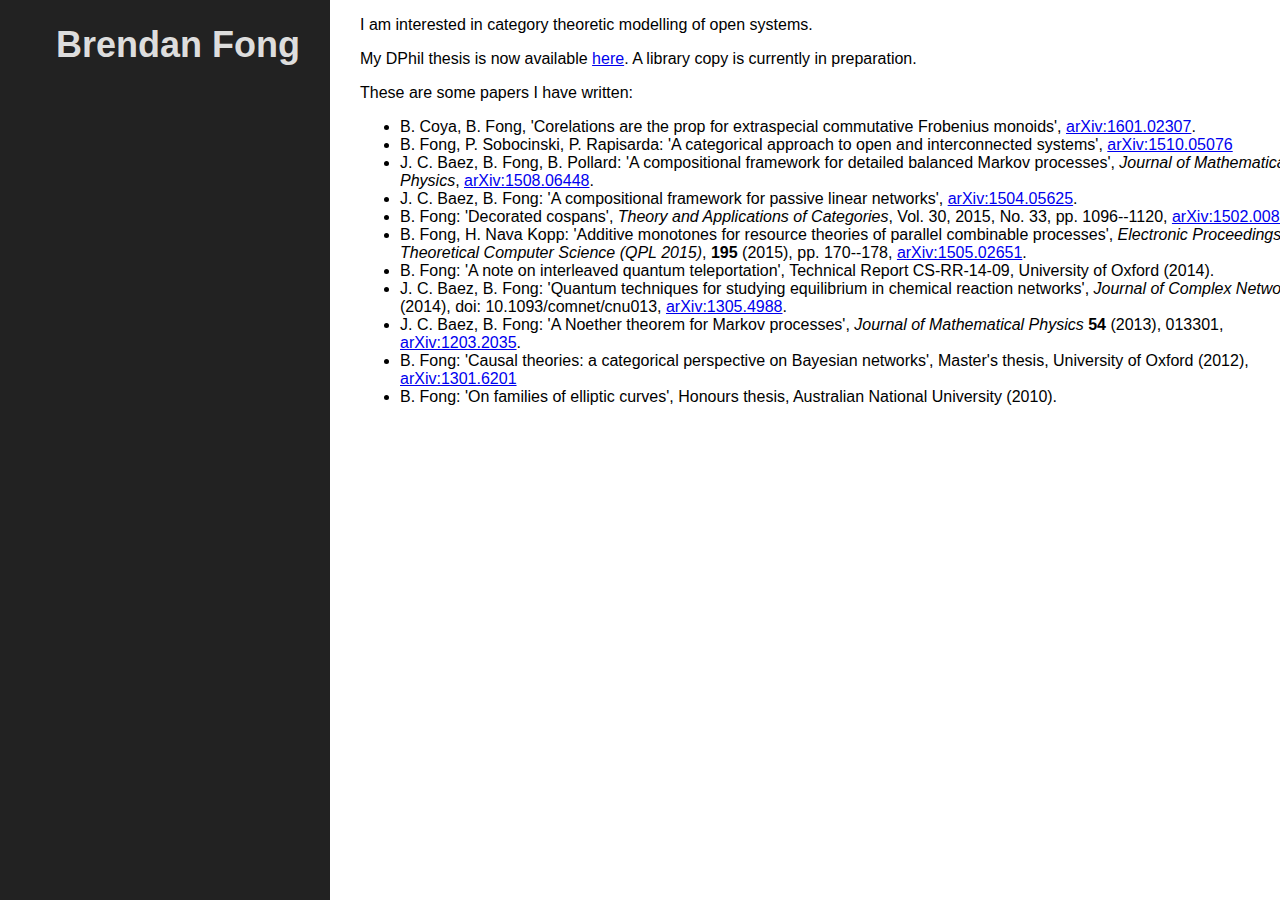
==== index.html @ c8c4e105 "added link to dphil thesis on john's website" ====
<!DOCTYPE html>
<html>
<head>
<title>Brendan Fong</title>
<meta charset="utf-8"/>
<link rel="stylesheet" type="text/css" href="main.css">
<script>
  (function(i,s,o,g,r,a,m){i['GoogleAnalyticsObject']=r;i[r]=i[r]||function(){
  (i[r].q=i[r].q||[]).push(arguments)},i[r].l=1*new Date();a=s.createElement(o),
  m=s.getElementsByTagName(o)[0];a.async=1;a.src=g;m.parentNode.insertBefore(a,m)
  })(window,document,'script','//www.google-analytics.com/analytics.js','ga');

  ga('create', 'UA-71094981-1', 'auto');
  ga('send', 'pageview');

</script>
</head>
<body>
<div class="container">
	<div class="nav">
		<h1>Brendan Fong</h1>
<!--		<p>
		<ul>
			<li>About</li>
			<li>Research</li>
			<li>Papers</li>
		</ul>
		</p> -->
	</div>
	<div class="main">
		<p>
		I am interested in category theoretic modelling of open systems.
		</p>

		<p>
		My DPhil thesis is now available <a
		href="http://math.ucr.edu/home/baez/thesis_fong.pdf">here</a>.
		A library copy is currently in preparation.
		</p>
		<p>
		These are some papers I have written:
		</p>
<ul>
  <li> 
  B. Coya, B. Fong, 'Corelations are the prop for extraspecial
  commutative Frobenius monoids',
  <a href="http://arxiv.org/abs/1601.02307">arXiv:1601.02307</a>.
  </li>

  <li> 
  B. Fong, P. Sobocinski, P. Rapisarda: 'A categorical approach to
  open and interconnected systems',
  <a href="http://arxiv.org/abs/1510.05076">arXiv:1510.05076</a>
  </li>

  <li> 
  J. C. Baez, B. Fong, B. Pollard: 'A compositional framework for
  detailed balanced Markov processes', 
  <em>Journal of Mathematical Physics</em>,
  <a href="http://arxiv.org/abs/1508.06448">arXiv:1508.06448</a>.
  </li>

  <li> 
  J. C. Baez, B. Fong: 'A compositional framework for passive linear
  networks',
  <a href="http://arxiv.org/abs/1504.05625">arXiv:1504.05625</a>.
  </li>

  <li> 
  B. Fong: 'Decorated cospans', 
  <em>Theory and Applications of Categories</em>, 
  Vol. 30, 2015, No. 33, pp. 1096--1120,
  <a href="http://arxiv.org/abs/1502.00872">arXiv:1502.00872</a>.
  </li>

  <li> 
  B. Fong, H. Nava Kopp: 'Additive monotones for resource theories of
  parallel combinable processes', 
  <em>Electronic Proceedings in Theoretical Computer Science (QPL 2015)</em>,
  <b>195</b> (2015), pp. 170--178,
  <a href="http://arxiv.org/abs/1505.02651">arXiv:1505.02651</a>.
  </li>

  <li> 
  B. Fong: 'A note on interleaved quantum teleportation', 
  Technical Report CS-RR-14-09, University of Oxford (2014).
  </li>
  
  <li> 
  J. C. Baez, B. Fong: 'Quantum techniques for studying equilibrium 
  in chemical reaction networks', 
  <em>Journal of Complex Networks</em> (2014),
  doi: 10.1093/comnet/cnu013,
  <a href="http://arxiv.org/abs/1305.4988">arXiv:1305.4988</a>.
  </li>

  <li> 
  J. C. Baez, B. Fong: 'A Noether theorem for Markov processes', 
  <em>Journal of Mathematical Physics</em> 
  <b>54</b> (2013), 013301,
  <a href="http://arxiv.org/abs/1203.2035">arXiv:1203.2035</a>.
  </li>

  <li> 
  B. Fong: 'Causal theories: a categorical perspective on Bayesian
  networks', Master's thesis, University of Oxford (2012),
  <a href="http://arxiv.org/abs/1301.6201">arXiv:1301.6201</a>

  <li>
  B. Fong: 'On families of elliptic curves', Honours thesis, Australian National
  University (2010).
  </li>
</ul>

	</div>
</div>
</body>
</html>
---- main.css ----
html, body {
  font-family: sans-serif;
  margin: 0;
  width: 100%;
  height: 100%;
}

h1 {
  font-size: 36px;
}

p {
  max-width: 65%;
  min-width: 500px;
}

h2 {
  text-align: center;
  font-size: 2.6rem;
}

div {
  padding-right: 30px;
  height: 100%;
  width: 100%;
}

.container {
  display: flex;
}

.main {
  padding-left: 30px;
  min-width: 75%;
}

.nav {
  background-color: #222222;
  color: #DDDDDD;
  text-align: right;
  max-width: 25%;
  min-width: 300px;
  flex: 1;
}

.nav h1 {
  padding-left: 20px;
}

.nav p {
  text-align: right;
}
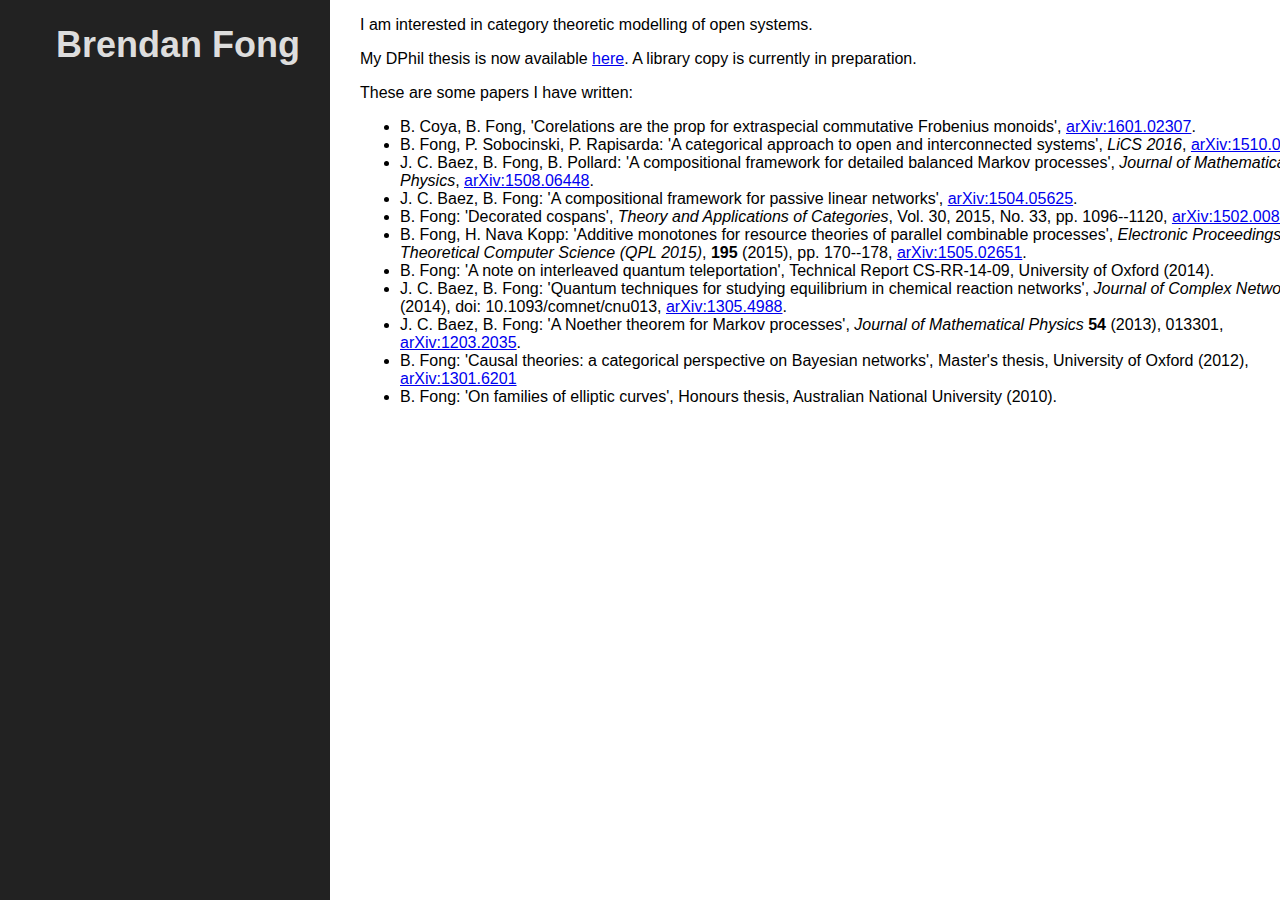
==== commit b45040dd: "add thesis" ====
--- a/index.html
+++ b/index.html
@@ -49,7 +49,7 @@
 
   <li> 
   B. Fong, P. Sobocinski, P. Rapisarda: 'A categorical approach to
-  open and interconnected systems',
+  open and interconnected systems', <em>LiCS 2016</em>,
   <a href="http://arxiv.org/abs/1510.05076">arXiv:1510.05076</a>
   </li>
 
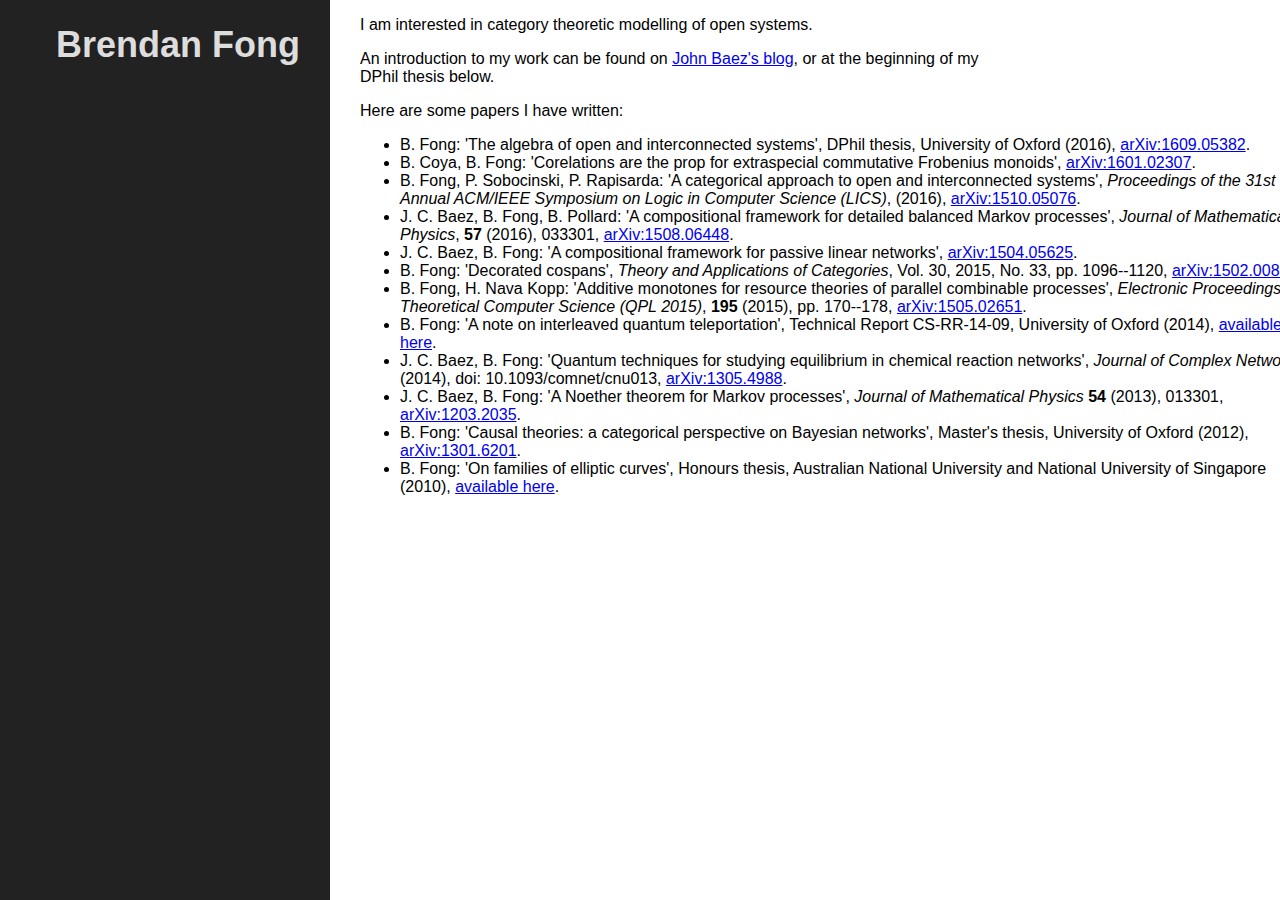
==== commit 3aea8647: "version for kan ii announcement" ====
--- a/index.html
+++ b/index.html
@@ -29,34 +29,44 @@
 	</div>
 	<div class="main">
 		<p>
-		I am interested in category theoretic modelling of open systems.
+		I am interested in category theoretic modelling of open
+		systems.
 		</p>
 
 		<p>
-		My DPhil thesis is now available <a
-		href="http://math.ucr.edu/home/baez/thesis_fong.pdf">here</a>.
-		A library copy is currently in preparation.
+		An introduction to my work can be found on <a href="https://johncarlosbaez.wordpress.com/2016/10/23/open-and-interconnected-systems/">John
+		Baez's blog</a>, or
+		at the beginning of my DPhil thesis below.
 		</p>
+
 		<p>
-		These are some papers I have written:
+		Here are some papers I have written:
 		</p>
 <ul>
+  <li>
+  B. Fong: 'The algebra of open and interconnected systems', DPhil thesis,
+  University of Oxford (2016),
+  <a href="http://arxiv.org/abs/1609.05382">arXiv:1609.05382</a>.
+  </li>
+
   <li> 
-  B. Coya, B. Fong, 'Corelations are the prop for extraspecial
+  B. Coya, B. Fong: 'Corelations are the prop for extraspecial
   commutative Frobenius monoids',
   <a href="http://arxiv.org/abs/1601.02307">arXiv:1601.02307</a>.
   </li>
 
   <li> 
   B. Fong, P. Sobocinski, P. Rapisarda: 'A categorical approach to
-  open and interconnected systems', <em>LiCS 2016</em>,
-  <a href="http://arxiv.org/abs/1510.05076">arXiv:1510.05076</a>
+  open and interconnected systems', <em>Proceedings of the 31st Annual ACM/IEEE
+	  Symposium on Logic in Computer Science (LICS)</em>, (2016),
+  <a href="http://arxiv.org/abs/1510.05076">arXiv:1510.05076</a>.
   </li>
 
   <li> 
   J. C. Baez, B. Fong, B. Pollard: 'A compositional framework for
   detailed balanced Markov processes', 
   <em>Journal of Mathematical Physics</em>,
+  <b>57</b> (2016), 033301,
   <a href="http://arxiv.org/abs/1508.06448">arXiv:1508.06448</a>.
   </li>
 
@@ -83,7 +93,8 @@
 
   <li> 
   B. Fong: 'A note on interleaved quantum teleportation', 
-  Technical Report CS-RR-14-09, University of Oxford (2014).
+  Technical Report CS-RR-14-09, University of Oxford (2014),
+  <a href="interleaved_teleportation.pdf">available here</a>.
   </li>
   
   <li> 
@@ -104,11 +115,12 @@
   <li> 
   B. Fong: 'Causal theories: a categorical perspective on Bayesian
   networks', Master's thesis, University of Oxford (2012),
-  <a href="http://arxiv.org/abs/1301.6201">arXiv:1301.6201</a>
+  <a href="http://arxiv.org/abs/1301.6201">arXiv:1301.6201</a>.
 
   <li>
   B. Fong: 'On families of elliptic curves', Honours thesis, Australian National
-  University (2010).
+  University and National University of Singapore (2010), 
+  <a href="fong_honours_thesis.pdf">available here</a>.
   </li>
 </ul>
 
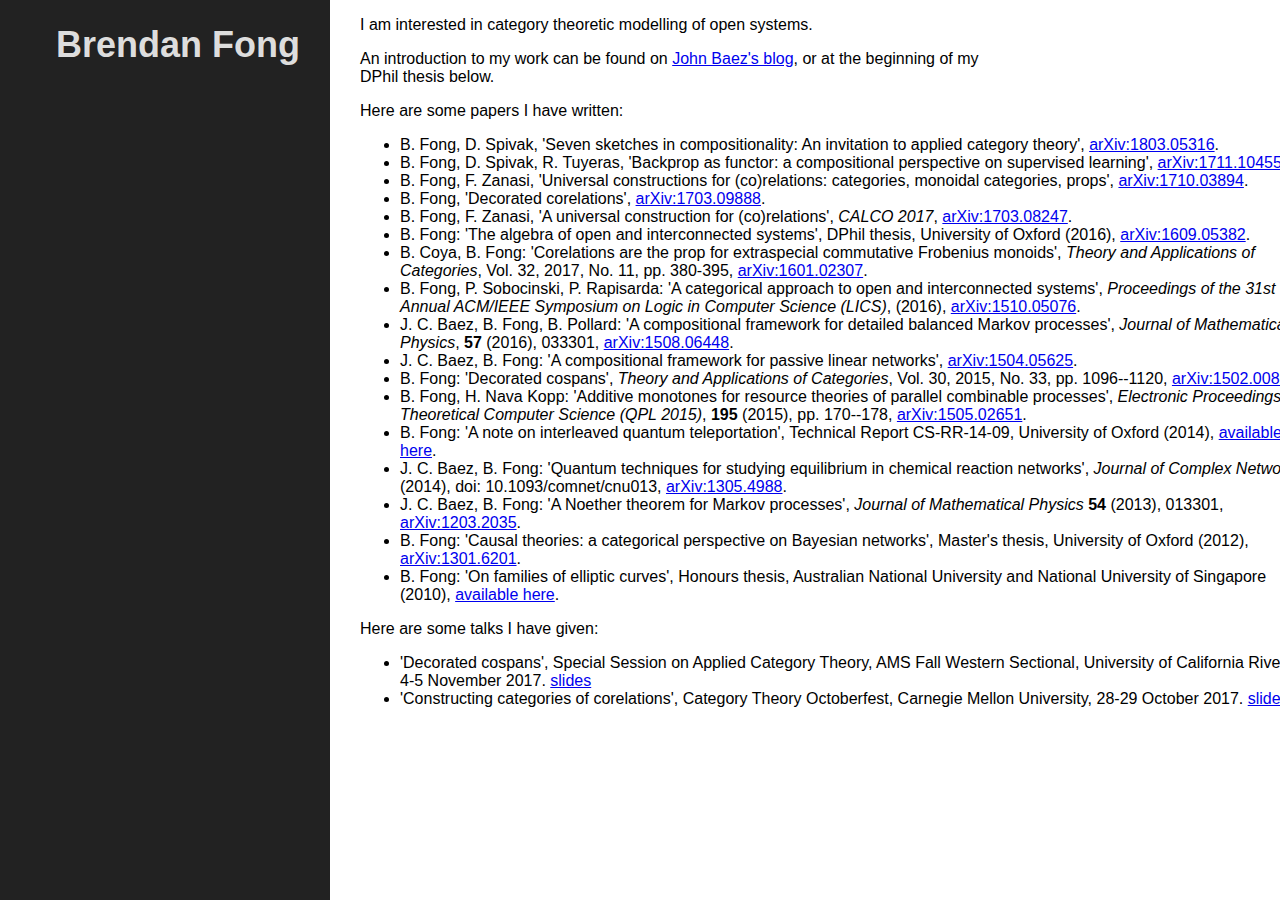
==== commit 5a52435a: "seminar webpage" ====
--- a/index.html
+++ b/index.html
@@ -43,6 +43,35 @@
 		Here are some papers I have written:
 		</p>
 <ul>
+  <li> 
+  B. Fong, D. Spivak, 'Seven sketches in compositionality: An invitation to
+  applied category theory',
+  <a href="http://arxiv.org/abs/1803.05316">arXiv:1803.05316</a>.
+  </li>
+
+  <li> 
+  B. Fong, D. Spivak, R. Tuyeras, 'Backprop as functor: a compositional
+  perspective on supervised learning',
+  <a href="http://arxiv.org/abs/1711.10455">arXiv:1711.10455</a>.
+  </li>
+
+  <li> 
+  B. Fong, F. Zanasi, 'Universal constructions for (co)relations: categories,
+  monoidal categories, props',
+  <a href="http://arxiv.org/abs/1710.03894">arXiv:1710.03894</a>.
+  </li>
+
+  <li> 
+  B. Fong, 'Decorated corelations',
+  <a href="http://arxiv.org/abs/1703.09888">arXiv:1703.09888</a>.
+  </li>
+
+  <li> 
+  B. Fong, F. Zanasi, 'A universal construction for (co)relations', <i>CALCO
+	  2017</i>,
+  <a href="http://arxiv.org/abs/1703.08247">arXiv:1703.08247</a>.
+  </li>
+
   <li>
   B. Fong: 'The algebra of open and interconnected systems', DPhil thesis,
   University of Oxford (2016),
@@ -51,7 +80,8 @@
 
   <li> 
   B. Coya, B. Fong: 'Corelations are the prop for extraspecial
-  commutative Frobenius monoids',
+  commutative Frobenius monoids', <em>Theory and Applications of
+  Categories</em>, Vol. 32, 2017, No. 11, pp. 380-395,
   <a href="http://arxiv.org/abs/1601.02307">arXiv:1601.02307</a>.
   </li>
 
@@ -123,6 +153,18 @@
   <a href="fong_honours_thesis.pdf">available here</a>.
   </li>
 </ul>
+		<p>
+		Here are some talks I have given:
+		</p>
+<ul>
+  <li> 
+  'Decorated cospans', Special Session on Applied Category Theory, AMS Fall Western Sectional, University of California Riverside, 4-5 November 2017. <a href="DecoratedCospans.pdf">slides</a>
+  </li>
+  <li> 
+  'Constructing categories of corelations', Category Theory Octoberfest, Carnegie Mellon
+  University, 28-29 October 2017. <a href="CorelPushout.pdf">slides</a>
+  </li>
+</ul>
 
 	</div>
 </div>
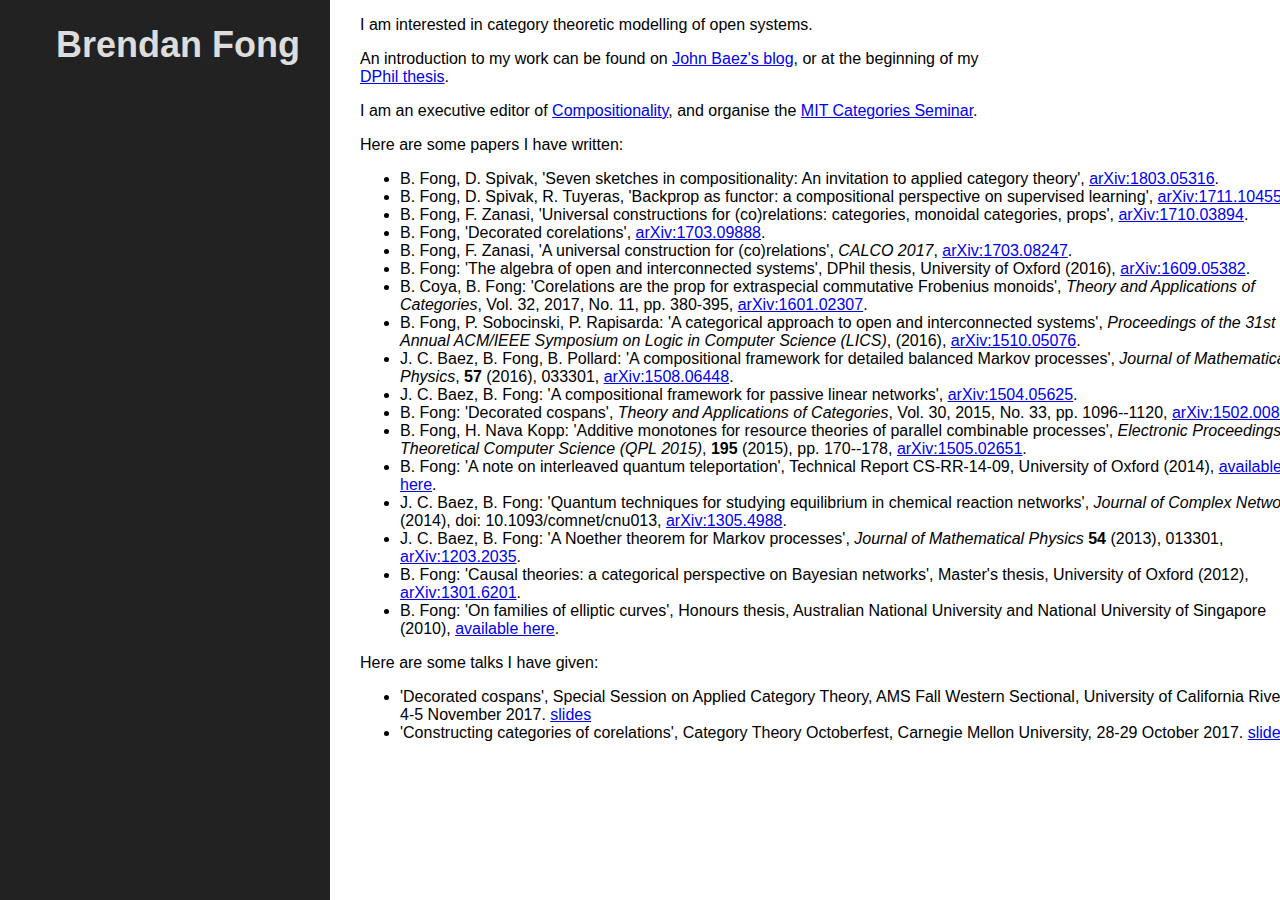
==== commit 8b5c5637: "update seminar" ====
--- a/index.html
+++ b/index.html
@@ -36,8 +36,13 @@
 		<p>
 		An introduction to my work can be found on <a href="https://johncarlosbaez.wordpress.com/2016/10/23/open-and-interconnected-systems/">John
 		Baez's blog</a>, or
-		at the beginning of my DPhil thesis below.
+		at the beginning of my <a href="http://arxiv.org/abs/1609.05382">DPhil thesis</a>.
 		</p>
+
+
+<p>
+I am an executive editor of <a href="http://www.compositionality-journal.org/">Compositionality</a>, and organise the <a href="http://brendanfong.com/seminar.html">MIT Categories Seminar</a>.
+</p>
 
 		<p>
 		Here are some papers I have written:
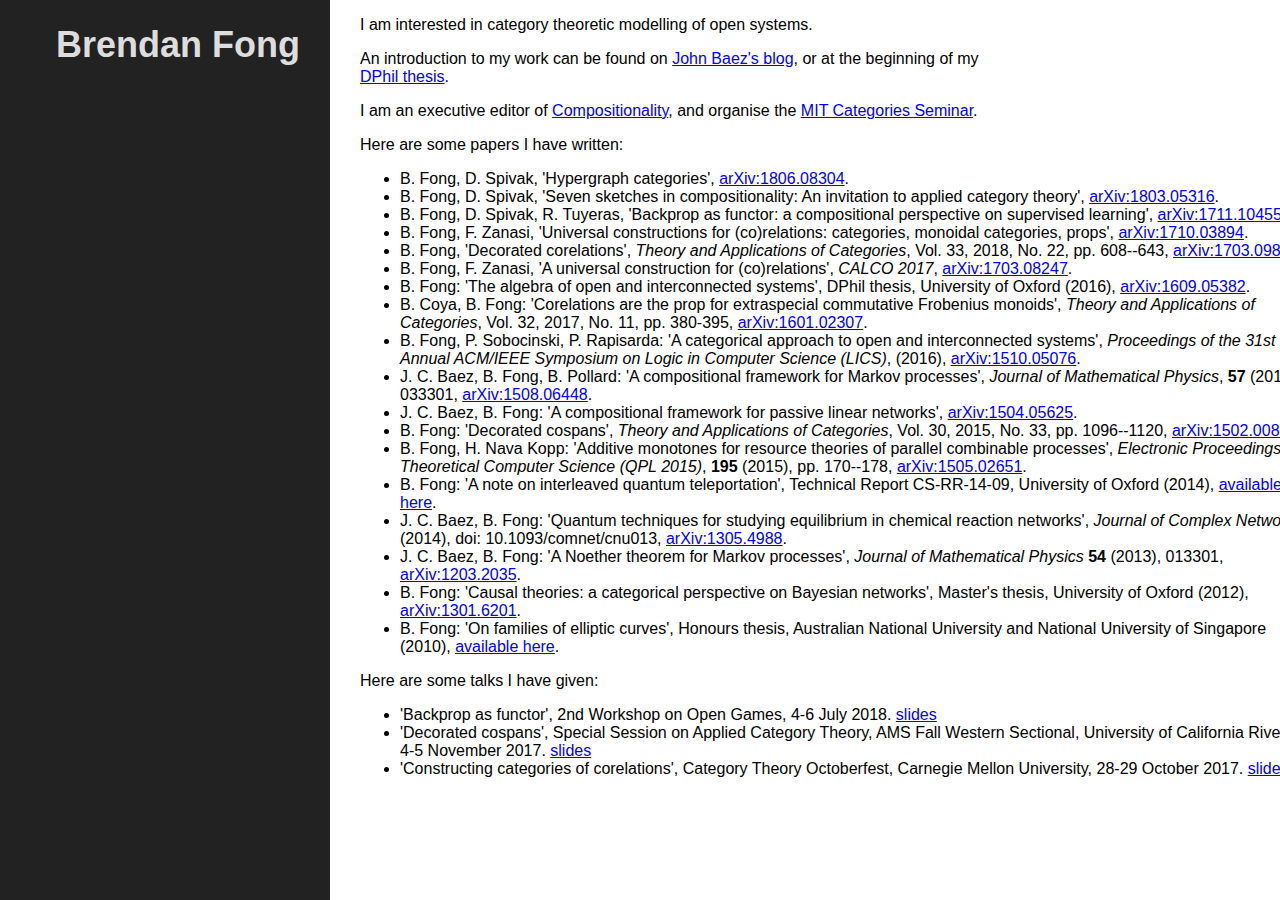
==== commit b992eff8: "update home" ====
--- a/index.html
+++ b/index.html
@@ -49,6 +49,11 @@
 		</p>
 <ul>
   <li> 
+  B. Fong, D. Spivak, 'Hypergraph categories',
+  <a href="http://arxiv.org/abs/1806.08304">arXiv:1806.08304</a>.
+  </li>
+
+  <li> 
   B. Fong, D. Spivak, 'Seven sketches in compositionality: An invitation to
   applied category theory',
   <a href="http://arxiv.org/abs/1803.05316">arXiv:1803.05316</a>.
@@ -68,6 +73,8 @@
 
   <li> 
   B. Fong, 'Decorated corelations',
+  <em>Theory and Applications of Categories</em>, 
+  Vol. 33, 2018, No. 22, pp. 608--643,
   <a href="http://arxiv.org/abs/1703.09888">arXiv:1703.09888</a>.
   </li>
 
@@ -99,7 +106,7 @@
 
   <li> 
   J. C. Baez, B. Fong, B. Pollard: 'A compositional framework for
-  detailed balanced Markov processes', 
+  Markov processes', 
   <em>Journal of Mathematical Physics</em>,
   <b>57</b> (2016), 033301,
   <a href="http://arxiv.org/abs/1508.06448">arXiv:1508.06448</a>.
@@ -163,6 +170,9 @@
 		</p>
 <ul>
   <li> 
+  'Backprop as functor', 2nd Workshop on Open Games, 4-6 July 2018. <a href="BackpropAsFunctor.pdf">slides</a>
+  </li>
+  <li> 
   'Decorated cospans', Special Session on Applied Category Theory, AMS Fall Western Sectional, University of California Riverside, 4-5 November 2017. <a href="DecoratedCospans.pdf">slides</a>
   </li>
   <li> 
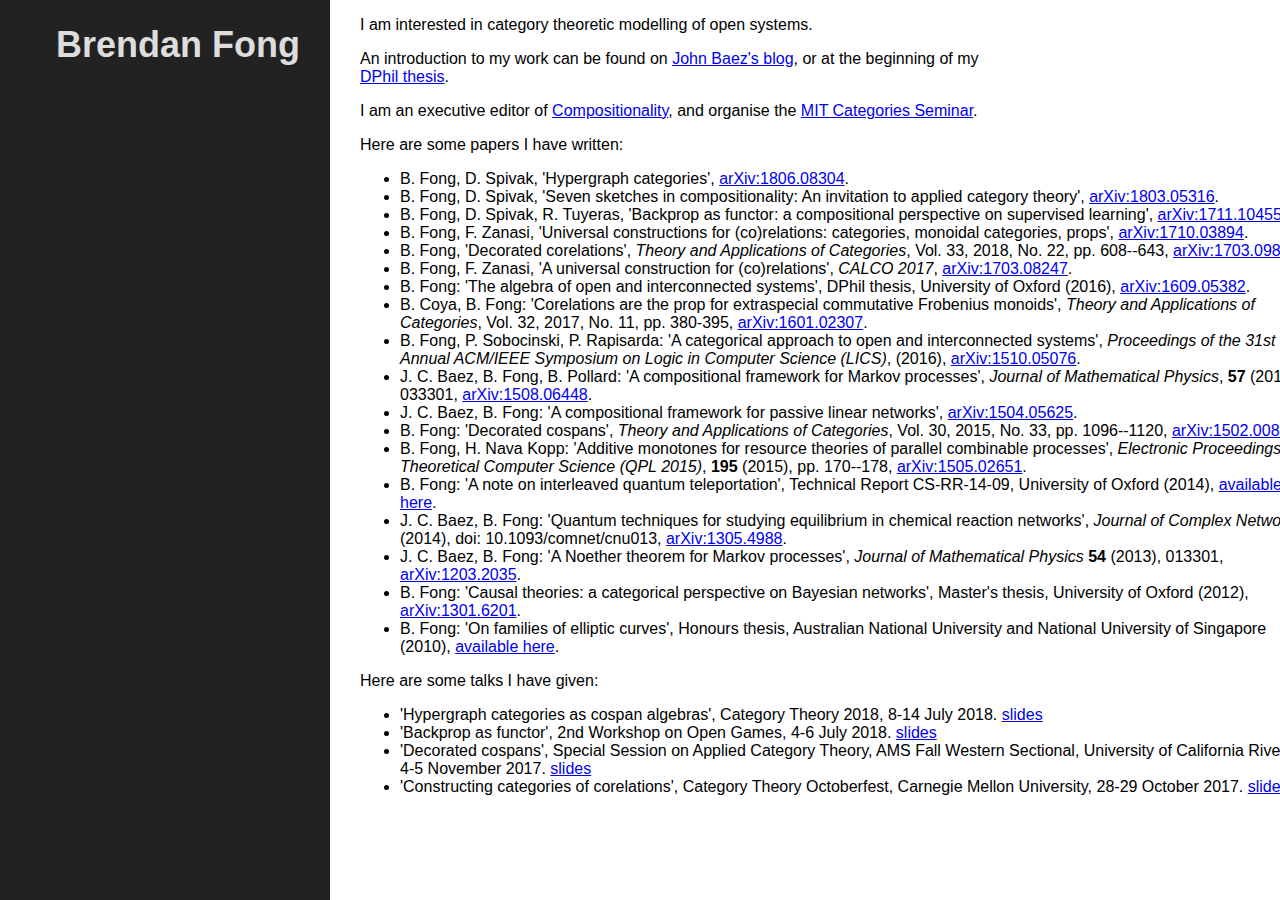
==== commit 1dce4bd3: "update seminar" ====
--- a/index.html
+++ b/index.html
@@ -170,6 +170,10 @@
 		</p>
 <ul>
   <li> 
+  'Hypergraph categories as cospan algebras', Category Theory 2018, 8-14 July
+  2018. <a href="Hypercats.pdf">slides</a>
+  </li>
+  <li> 
   'Backprop as functor', 2nd Workshop on Open Games, 4-6 July 2018. <a href="BackpropAsFunctor.pdf">slides</a>
   </li>
   <li> 
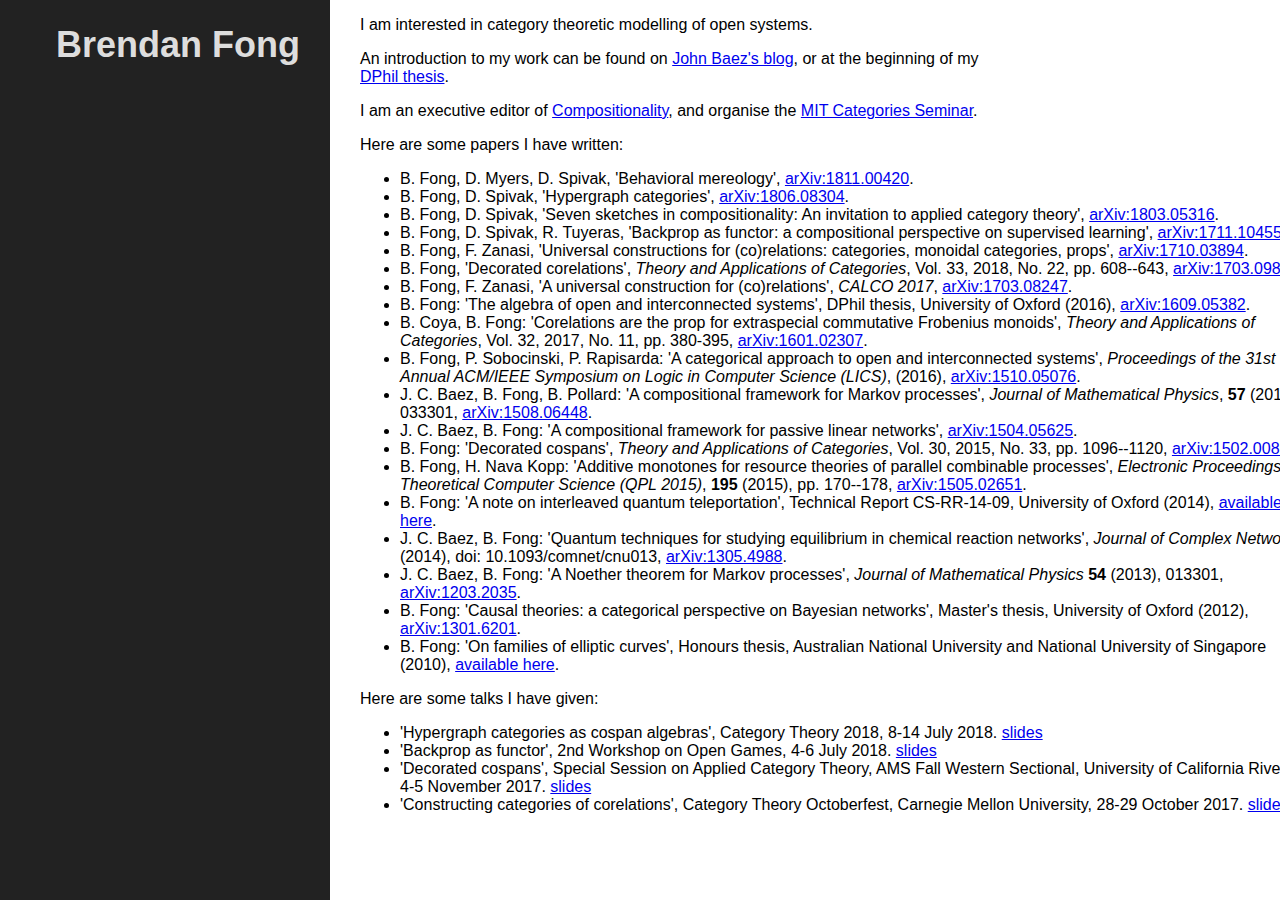
==== commit 27bd9408: "updated seminar webpage" ====
--- a/index.html
+++ b/index.html
@@ -48,6 +48,11 @@
 		Here are some papers I have written:
 		</p>
 <ul>
+  <li> 
+  B. Fong, D. Myers, D. Spivak, 'Behavioral mereology',
+  <a href="https://arxiv.org/abs/1811.00420">arXiv:1811.00420</a>.
+  </li>
+
   <li> 
   B. Fong, D. Spivak, 'Hypergraph categories',
   <a href="http://arxiv.org/abs/1806.08304">arXiv:1806.08304</a>.
